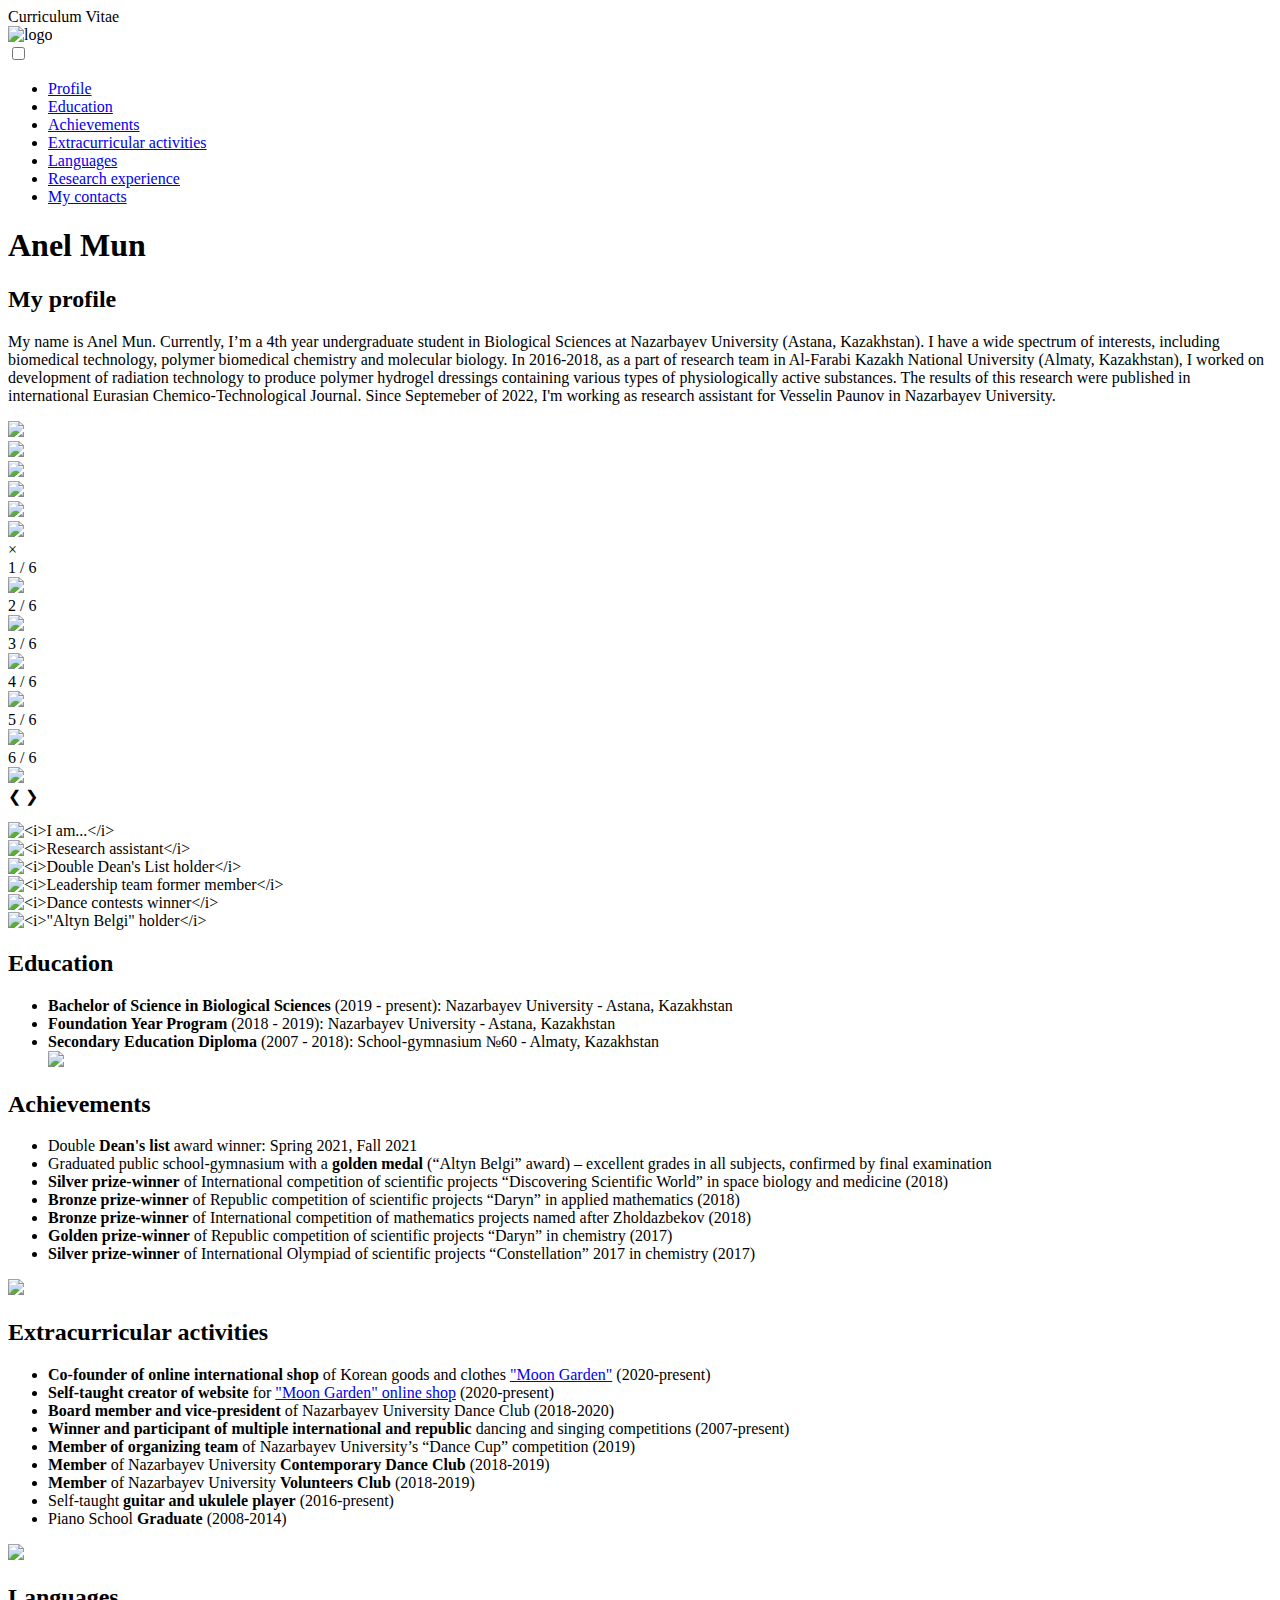
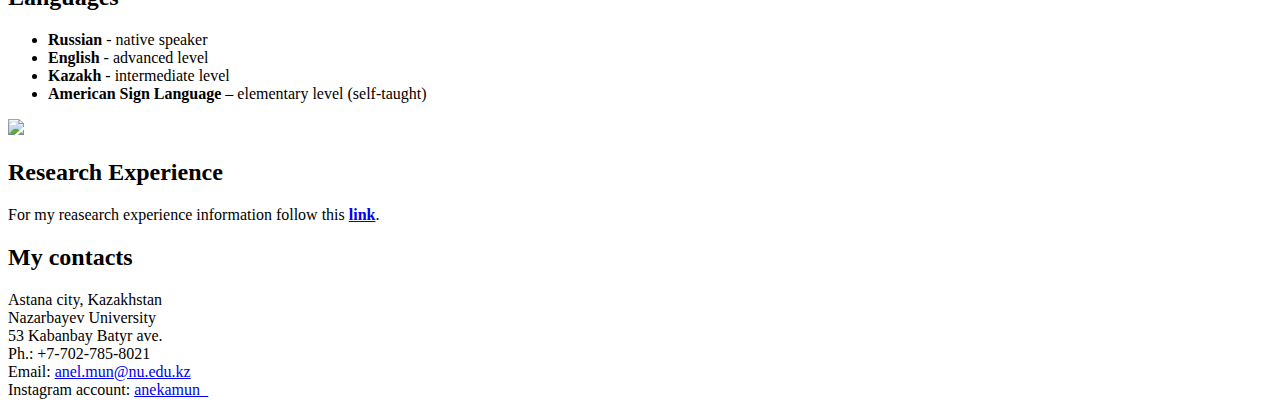
==== index.html @ 94787245 "index.html" ====
<!DOCTYPE html>
<html lang="en">
<head>
  <meta charset="UTF-8">
  <meta http-equiv="X-UA-Compatible" content="IE=edge">
  <meta name="viewport" content="width=device-width, initial-scale=1.0">
  <link rel="stylesheet" href="styles.css">
  <script src="main.js"></script>
  <title>Anel Mun's CV</title>
</head>
<body>
  <header>
    <div class="banner">Curriculum Vitae</div>
  </header>
   <container class="top-nav">
    <div>
      <img src="images/logo.png" alt="logo" width="68px" height="68px">
    </div>
    <input id="menu-toggle" type="checkbox" />
    <label class='menu-button-container' for="menu-toggle">
    <div class='menu-button'></div>
  </label>
    <ul class="menu">
      <li><a class="active" href="#profile">Profile</a></li>
        <li><a href="#education">Education</a></li>
        <li><a href="#achievements">Achievements</a></li>
        <li><a href="#activities">Extracurricular activities</a></li>
        <li><a href="#languages">Languages</a></li>
        <li><a href="pages/experience.html">Research experience</a></li>
        <li><a href="#contacts">My contacts</a></li>
    </ul>
  </container >
  
    <h1 id="main-heading" class="topic">
      Anel Mun
    </h1>
<!-- Profile -->
<div class="profile">
  
  <article id="profile">
      <h2>My profile</h2>
      <p>
        My name is Anel Mun. Currently, I’m a 4th year undergraduate student in Biological Sciences at Nazarbayev University (Astana, Kazakhstan). I have a wide spectrum of interests, including biomedical technology, polymer biomedical chemistry and molecular biology. In 2016-2018, as a part of research team in Al-Farabi Kazakh National University (Almaty, Kazakhstan), I worked on development of radiation technology to produce polymer hydrogel dressings containing various types of physiologically active substances. The results of this research were published in international Eurasian Chemico-Technological Journal. Since Septemeber of 2022, I'm working as research assistant for Vesselin Paunov in Nazarbayev University.
      </p>
    </article>
    </div>
 
 <!-- Gallery -->
 <!-- Education -->

 <!--Gallery -->
<div class="row">
  <div class="column">
    <img src="images/IMG_2569.JPG" style="width:100%" onclick="openModal();currentSlide(1)" class="hover-shadow">
  </div>
  <div class="column">
    <img src="images/IMG_2570.JPG" style="width:100%" onclick="openModal();currentSlide(2)" class="hover-shadow">
  </div>
  <div class="column">
    <img src="images/IMG_2571.JPG" style="width:100%" onclick="openModal();currentSlide(3)" class="hover-shadow">
  </div>
  <div class="column">
    <img src="images/IMG_2572.JPG" style="width:100%" onclick="openModal();currentSlide(4)" class="hover-shadow">
  </div>
  <div class="column">
    <img src="images/IMG_2574.JPG" style="width:100%" onclick="openModal();currentSlide(5)" class="hover-shadow">
  </div>
  <div class="column">
    <img src="images/IMG_2573.JPG" style="width:100%" onclick="openModal();currentSlide(6)" class="hover-shadow">
  </div>
</div>
<!-- The Modal/Lightbox -->
<div id="myModal" class="modal">
  <span class="close cursor" onclick="closeModal()">&times;</span>
  <div class="modal-content">

    <div class="mySlides">
      <div class="numbertext">1 / 6</div>
      <img src="images/IMG_2569.JPG" style="width:100%">
    </div>

    <div class="mySlides">
      <div class="numbertext">2 / 6</div>
      <img src="images/IMG_2570.JPG" style="width:100%">
    </div>

    <div class="mySlides">
      <div class="numbertext">3 / 6</div>
      <img src="images/IMG_2571.JPG" style="width:100%">
    </div>

    <div class="mySlides">
      <div class="numbertext">4 / 6</div>
      <img src="images/IMG_2572.JPG" style="width:100%">
    </div>

    <div class="mySlides">
      <div class="numbertext">5 / 6</div>
      <img src="images/IMG_2574.JPG" style="width:100%">
    </div>

    <div class="mySlides">
      <div class="numbertext">6 / 6</div>
      <img src="images/IMG_2573.JPG" style="width:100%">
    </div>

    <!-- Next/previous controls -->
    <a class="prev" onclick="plusSlides(-1)">&#10094;</a>
    <a class="next" onclick="plusSlides(1)">&#10095;</a>

    <!-- Caption text -->
    <div class="caption-container">
      <p id="caption"></p>
    </div>

    <!-- Thumbnail image controls -->
    <div class="column">
      <img class="demo cursor" src="images/IMG_2569.JPG" style="width:100%" onclick="currentSlide(1)" alt="<i>I am...</i>">
    </div>

    <div class="column">
      <img class="demo cursor" src="images/IMG_2570.JPG" style="width:100%" onclick="currentSlide(2)" alt="<i>Research assistant</i>">
    </div>

    <div class="column">
      <img class="demo cursor" src="images/IMG_2571.JPG" style="width:100%" onclick="currentSlide(3)" alt="<i>Double Dean's List holder</i>">
    </div>

    <div class="column">
      <img class="demo cursor" src="images/IMG_2572.JPG" style="width:100%" onclick="currentSlide(4)" alt="<i>Leadership team former member</i>">
    </div>

    <div class="column">
      <img class="demo cursor" src="images/IMG_2574.JPG" style="width:100%" onclick="currentSlide(5)" alt="<i>Dance contests winner</i>">
    </div>

    <div class="column">
      <img class="demo cursor" src="images/IMG_2573.JPG" style="width:100%" onclick="currentSlide(6)" alt='<i>"Altyn Belgi" holder</i>'>
    </div>
  </div>
</div>

<section>
<div class="education">
  <article id="education">
      <h2>Education</h2>
       <ul class='list 1'>
        <li><b>Bachelor of Science in Biological Sciences</b> (2019 - present): Nazarbayev University - Astana, Kazakhstan</li>
        <li><b>Foundation Year Program</b> (2018 - 2019): Nazarbayev University - Astana, Kazakhstan</li>
        <li><b>Secondary Education Diploma</b> (2007 - 2018): School-gymnasium №60 - Almaty, Kazakhstan</li>
        <img src="images/image.png" class="icon1" >
      </ul>
      </p>
    </article>
    </div>
   <!-- Achievements -->
<div class="achievements">
  <article id="achievements">
      <h2>Achievements</h2>
        <ul class='list 2'>
          <li>Double <b>Dean's list</b> award winner: Spring 2021, Fall 2021</li>
          <li>Graduated public school-gymnasium with a <b>golden medal</b> (“Altyn Belgi” award) – excellent grades in all subjects, confirmed by final examination </li>
          <li><b>Silver prize-winner</b> of International competition of scientific projects “Discovering Scientific World” in space biology and medicine (2018)</li>
          <li><b>Bronze prize-winner</b> of Republic competition of scientific projects “Daryn” in applied mathematics (2018)</li>
          <li><b>Bronze prize-winner</b> of International competition of mathematics projects named after Zholdazbekov (2018)</li>
          <li><b>Golden prize-winner</b> of Republic competition of scientific projects “Daryn” in chemistry (2017)</li>
          <li><b>Silver prize-winner</b> of International Olympiad of scientific projects “Constellation” 2017 in chemistry (2017)</li>
        </ul>
        <img src="images/image2.png" class="image2" >
    </article>
    </div>
<div class="activities">
  <article id="activities">
      <h2>Extracurricular activities</h2>
        <ul class='list 3'>
          <li><b>Co-founder of online international shop</b> of Korean goods and clothes <a href="https://www.instagram.com/danamoon_garden/?hl=ru"> "Moon Garden"</a> (2020-present)</li>
          <li><b>Self-taught creator of website</b> for <a href="https://moongarden.ml">"Moon Garden" online shop</a> (2020-present)</li>
          <li><b>Board member and vice-president</b> of Nazarbayev University Dance Club (2018-2020)</li>
          <li><b>Winner and participant of multiple international and republic</b> dancing and singing competitions (2007-present)</li>
          <li><b>Member of organizing team </b> of Nazarbayev University’s “Dance Cup” competition (2019)</li>
          <li><b>Member</b> of Nazarbayev University <b>Contemporary Dance Club</b> (2018-2019)</li>
          <li><b>Member</b> of Nazarbayev University <b>Volunteers Club</b> (2018-2019)</li>
          <li>Self-taught <b>guitar and ukulele player</b> (2016-present)</li>
          <li>Piano School <b>Graduate</b> (2008-2014)</li>
        </ul>
         <img src="images/image3.png" class="image3" >
    </article>
    </div>
<div class="languages">
  <article id="languages">
      <h2>Languages</h2>
        <ul class='list 4'>
          <li><b>Russian</b> - native speaker</li>
          <li><b>English</b> - advanced level</li>
          <li><b>Kazakh</b> - intermediate level</li>
          <li><b>American Sign Language</b> – elementary level (self-taught)</li>
        </ul>
        <img src="images/image4.png" class="image4" >
    </article>
    </div>
</section>
<!-- Research experience -->
<div class="research">
  <article id="research">
      <h2>Research Experience</h2>
      <p>
        For my reasearch experience information follow this <b><a href="experience.html">link</a></b>.
      </p>
    </article>
    </div>



<footer>
    <div class="contacts">
     <article id="contacts">
      <div >
        <h2>My contacts</h2>
        <p>
          Astana city, Kazakhstan <br>
          Nazarbayev University <br>
          53 Kabanbay Batyr ave. <br>
          Ph.: +7-702-785-8021 <br>
          Email:
          <a href="anel.mun@nu.edu.kz" class="email">
            anel.mun@nu.edu.kz
          </a><br>
          Instagram account:
          <a href="https://www.instagram.com/anekamun_/?hl=ru" class="instagram">
        anekamun_
          </a>
        </p>
      </div>
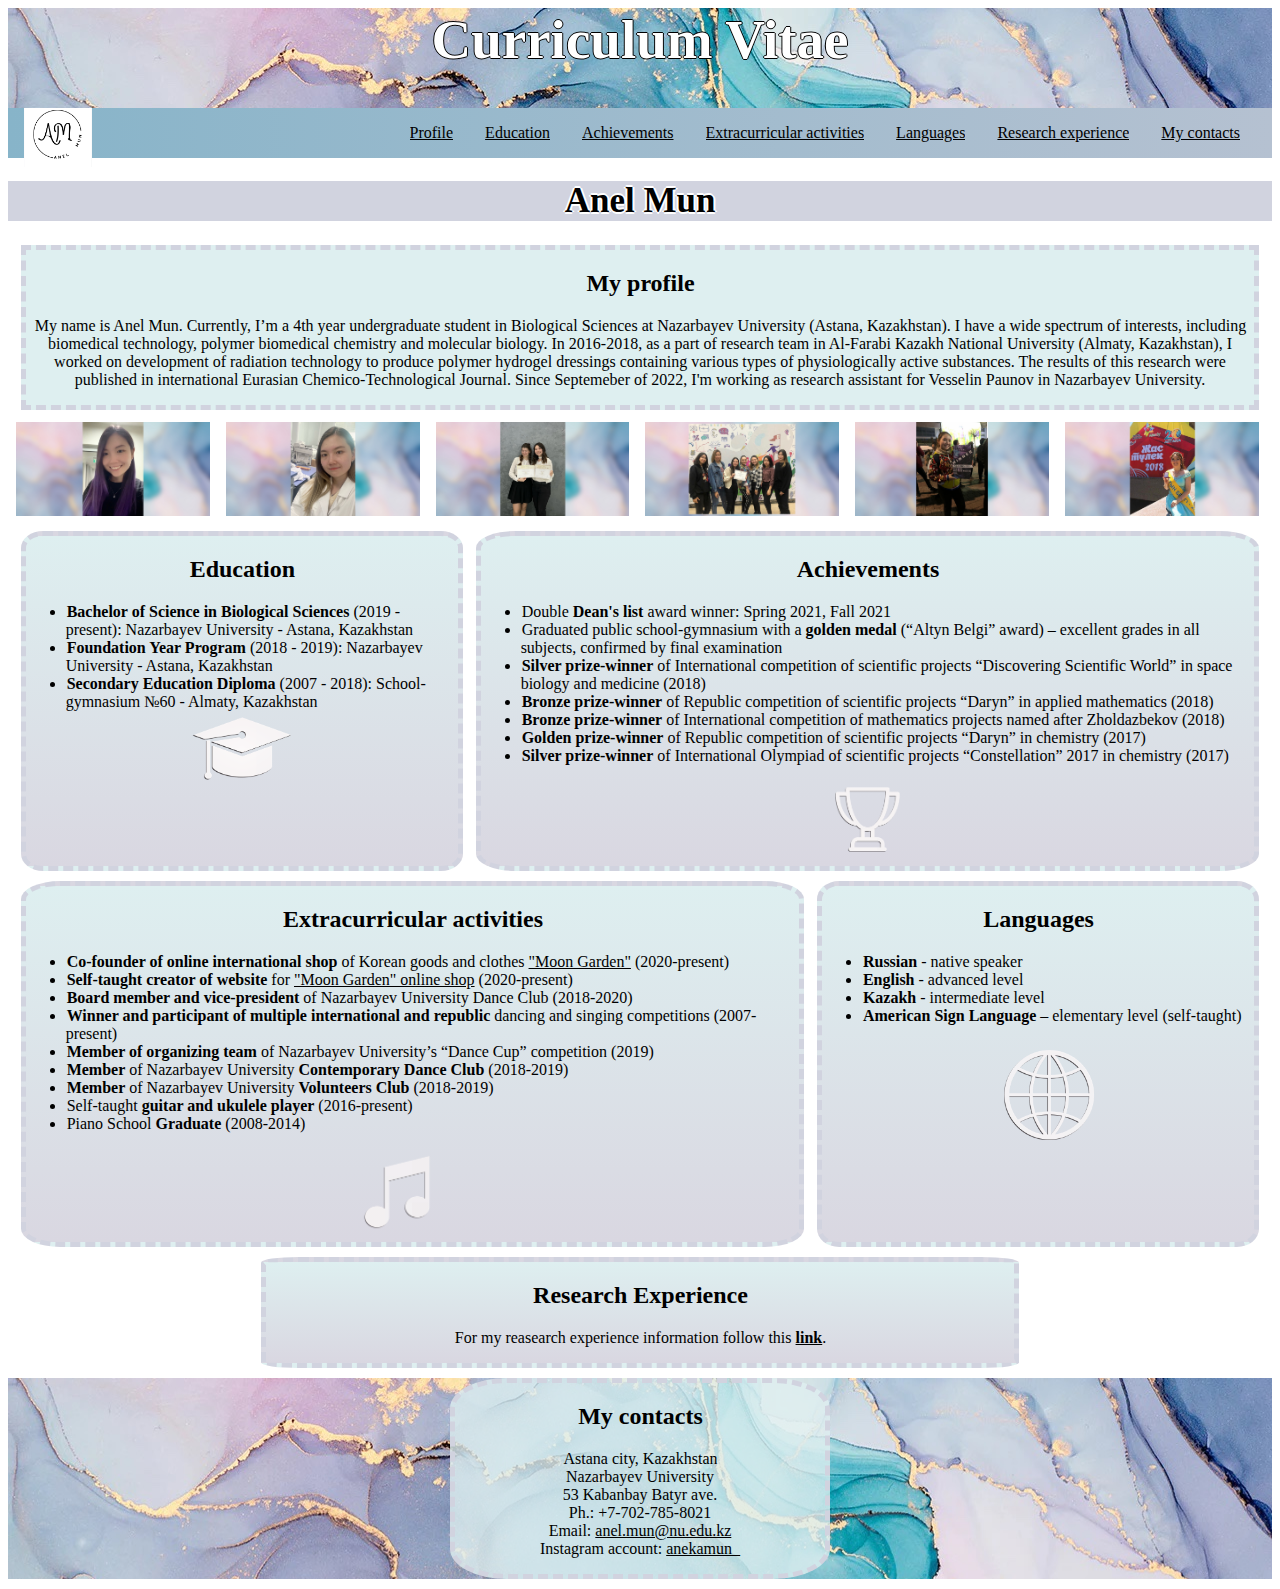
==== commit d51e8a13: "index.html" ====
--- a/index.html
+++ b/index.html
@@ -204,7 +204,7 @@
   <article id="research">
       <h2>Research Experience</h2>
       <p>
-        For my reasearch experience information follow this <b><a href="experience.html">link</a></b>.
+        For my reasearch experience information follow this <b><a href="pages/experience.html">link</a></b>.
       </p>
     </article>
     </div>
--- a/styles.css
+++ b/styles.css
@@ -0,0 +1,509 @@
+.banner {
+        background-image: url("images/background.jpg");
+        width: auto;
+        height: 100px;
+        position: relative;
+}
+header{
+    text-align: center;
+    font-weight: bold;
+    text-shadow: -1px 0 black, 0 1px black, 1px 0 black, 0 -1px black;
+    font-family: 'Lucida Sans', 'Lucida Sans Regular', 'Lucida Grande', 'Lucida Sans Unicode', Geneva, Verdana, sans-serif;
+    color: #FFFFFF;
+    font-size: 55px;
+}
+.logo {
+    position: absolute;
+    top: -150px;
+    left: 50px;
+}
+* {
+  font-family: "Raleway";
+  box-sizing: border-box;
+}
+.top-nav {
+  display: flex;
+  flex-direction: row;
+  align-items: center;
+  justify-content: space-between;
+  background-color: #00BAF0;
+  background: linear-gradient(to left, #b5c1d1, #87b4c9);
+  color: #FFF;
+  height: 50px;
+  padding: 1em;
+}
+.menu {
+  display: flex;
+  flex-direction: row;
+  list-style-type: none;
+  margin: 0;
+  padding: 0;
+}
+
+.menu > li {
+  margin: 0 1rem;
+  overflow: hidden;
+}
+
+.menu-button-container {
+  display: none;
+  height: 100%;
+  width: 30px;
+  cursor: pointer;
+  flex-direction: column;
+  justify-content: center;
+  align-items: center;
+}
+
+#menu-toggle {
+  display: none;
+}
+
+.menu-button,
+.menu-button::before,
+.menu-button::after {
+  display: block;
+  background-color: #fff;
+  position: absolute;
+  height: 4px;
+  width: 30px;
+  transition: transform 400ms cubic-bezier(0.23, 1, 0.32, 1);
+  border-radius: 2px;
+}
+
+.menu-button::before {
+  content: '';
+  margin-top: -8px;
+}
+
+.menu-button::after {
+  content: '';
+  margin-top: 8px;
+}
+#menu-toggle:checked + .menu-button-container .menu-button::before {
+  margin-top: 0px;
+  transform: rotate(405deg);
+}
+#menu-toggle:checked + .menu-button-container .menu-button {
+  background: rgba(255, 255, 255, 0);
+}
+#menu-toggle:checked + .menu-button-container .menu-button::after {
+  margin-top: 0px;
+  transform: rotate(-405deg);
+}
+@media screen and (max-width: 767px) {
+  .menu-button-container {
+    display: flex;
+  }
+  .menu {
+    position: absolute;
+    top: 110px;
+    margin-top: 50px;
+    left: 0;
+    flex-direction: column;
+    width: 100%;
+    justify-content: center;
+    align-items: center;
+  }
+  #menu-toggle ~ .menu li {
+    height: 0;
+    margin: 0;
+    padding: 0;
+    border: 0;
+    transition: height 400ms cubic-bezier(0.23, 1, 0.32, 1);
+  }
+  #menu-toggle:checked ~ .menu li {
+    border: 1px solid #333;
+    height: 2.5em;
+    padding: 0.5em;
+    transition: height 400ms cubic-bezier(0.23, 1, 0.32, 1);
+  }
+  .menu > li {
+    display: flex;
+    justify-content: center;
+    margin: 0;
+    padding: 0.5em 0;
+    width: 100%;
+    color: white;
+    background-color: #d0d4e0;
+  }
+  .menu > li:not(:last-child) {
+    border-bottom: 1px solid #444;
+  }
+}
+/* active link */
+a {
+  color: black;
+}
+/* mouse over link */
+a:hover {
+  color: #070f11;
+  font-weight: bold;
+  font-size: 18px
+}
+/*visited*/
+a:visited {
+  color: grey;
+}
+/*ANEL MUN*/
+h1{
+    color:black;
+    text-align: center;
+    font-family: "Apple Chancery";
+    font-size: 35px;
+    background: #d1d3df;
+    text-shadow: -2px 0 white, 0 2px white, 2px 0 white, 0 -2px white;
+}
+/*ABOUT ME*/
+.profile {
+    border-color: #d1d3df;
+  width: auto;
+  height: auto;
+  border-style: dashed;
+  border-width: 5px;
+  background-color: #deeff0;
+  text-align: center;
+  text-indent: 1px;
+  margin-left: 1%;
+  margin-right: 1%;
+}
+
+.education {
+    border-color: #d1d3df;
+    position: relative;
+  width: 35%;
+  height: auto;
+  border-style: dashed;
+  border-width: 5px;
+  background-color: #ffffff;
+  text-align: center;
+  text-indent: 1px;
+  order: 1;
+  margin-left: 1%;
+  margin-top: 10px;
+  background: linear-gradient(to bottom, #deeff0, #d9d7e1);
+  border-radius: 5%
+}
+.achievements {
+    border-color: #d1d3df;
+    position: relative;
+  width: 62%;
+  height: auto;
+  border-style: dashed;
+  border-width: 5px;
+  background-color: #deeff0;
+  text-align: center;
+  text-indent: 1px;
+  order: 2;
+  margin-left: 1%;
+  margin-top: 10px;
+  background: linear-gradient(to bottom, #deeff0, #d9d7e1);
+  border-radius: 5%
+}
+.activities {
+    border-color: #d1d3df;
+    position: relative;
+  width: 62%;
+  height: auto;
+  border-style: dashed;
+  border-width: 5px;
+  background-color: #deeff0;
+  text-align: center;
+  text-indent: 1px;
+  order: 3;
+  margin-left: 1%;
+  margin-top: 10px;
+  background: linear-gradient(to bottom, #deeff0, #d9d7e1);
+  border-radius: 5%;
+}
+.languages {
+    border-color: #d1d3df;
+    position: relative;
+  width: 35%;
+  height: auto;
+  border-style: dashed;
+  border-width: 5px;
+  background-color: #deeff0;
+  text-align: center;
+  text-indent: 1px;
+  order: 4;
+  margin-left: 1%;
+  margin-top: 10px;
+  background: linear-gradient(to bottom, #deeff0, #d9d7e1);
+  border-radius: 5%;
+}
+}
+
+ul {
+    display: inline-block;
+    text-align: left;
+}
+
+li {
+    text-align: left;
+}
+section{
+  display: flex;
+  flex-wrap: wrap;
+  border: none;
+  margin-top: 5px;
+}
+
+.research {
+    border-color: #d1d3df;
+  width: auto;
+  height: auto;
+  border-style: dashed;
+  border-width: 5px;
+  background-color: #deeff0;
+  text-align: center;
+  text-indent: 1px;
+  margin-left: 20%;
+  margin-right: 20%;
+  margin-top: 10px;
+  margin-bottom: 10px;
+  background: linear-gradient(to bottom, #deeff0, #d9d7e1);
+  border-radius: 5%;
+}
+
+.icon1 {
+    display: block;
+    margin-left: auto;
+    margin-right: 40%;
+    width: 30%;
+    height: auto;
+}
+
+.image2 {
+    display: block;
+    margin-left: auto;
+    margin-right: 45%;
+    margin-bottom: 1%;
+    width: 10%;
+    height: auto;
+}
+.image3 {
+    display: block;
+    margin-left: auto;
+    margin-right: 47%;
+    margin-bottom: 1%;
+    width: 10%;
+    height: auto;
+}
+.image4 {
+    display: block;
+    margin-left: auto;
+    margin-right: 35%;
+    margin-bottom: auto;
+    width: 25%;
+    height: auto;
+    margin-top: 5;
+}
+
+/* Gallery*/
+* {
+  box-sizing: border-box;
+}
+.row > .column {
+  padding: 0 8px;
+}
+
+.row:after {
+  content: "";
+  display: table;
+  clear: both;
+}
+
+.column {
+  float: left;
+  width: 16.6%;
+  margin-top: 1%;
+}
+
+.modal {
+  display: none;
+  position: fixed;
+  z-index: 1;
+  padding-top: 10px;
+  left: 0;
+  top: 0;
+  width: 100%;
+  height: 100%;
+  overflow: auto;
+  background:rgba(0, 0, 0, 0.5);
+}
+
+/* Modal Content */
+.modal-content {
+  position: relative;
+  background-color: #fefefe;
+  margin: auto;
+  padding: 0;
+  width: 90%;
+  max-width: 1200px;
+}
+
+.close {
+  color: white;
+  position: absolute;
+  top: 10px;
+  right: 25px;
+  font-size: 35px;
+  font-weight: bold;
+}
+
+.close:hover,
+.close:focus {
+  color: #999;
+  text-decoration: none;
+  cursor: pointer;
+}
+.mySlides {
+  display: none;
+}
+
+.cursor {
+  cursor: pointer;
+}
+
+.prev,
+.next {
+  cursor: pointer;
+  position: absolute;
+  top: 50%;
+  width: auto;
+  padding: 16px;
+  margin-top: -50px;
+  color: black;
+  font-weight: bold;
+  font-size: 20px;
+  transition: 0.6s ease;
+  border-radius: 0 3px 3px 0;
+  user-select: none;
+  -webkit-user-select: none;
+}
+
+.next {
+  right: 0;
+  border-radius: 3px 0 0 3px;
+}
+
+.prev:hover,
+.next:hover {
+  background-color: rgba(0, 0, 0, 0.2);
+}
+
+.numbertext {
+  color: black;
+  margin-top: 1%;
+  margin left: 5%;
+  font-size: 20px;
+  padding: 8px 12px;
+  position: absolute;
+  top: 0;
+}
+
+img {
+  margin-bottom: -4px;
+}
+
+.caption-container {
+  text-align: center;
+  background-color: black;
+  padding: 1px 2px;
+  color: white;
+  font-size: 25px;
+  font-weight: bold;
+}
+
+.demo {
+  opacity: 0.6;
+}
+
+.active,
+.demo:hover {
+  opacity: 1;
+}
+
+.hover-shadow {
+  transition: 0.3s;
+}
+
+.hover-shadow:hover {
+  box-shadow: 0 4px 8px 0 rgba(0, 0, 0, 0.2), 0 6px 20px 0 rgba(0, 0, 0, 0.19);
+}
+
+footer {
+    background-image: url("images/background.jpg");
+    postition: relative;
+
+   }
+.contacts
+ {
+    border-color: #d1d3df;
+  width: 30%;
+  height: auto;
+  border-style: dashed;
+  border-width: 5px;
+  background-color: rgba(222, 239, 240,0.8);
+  text-align: center;
+  border-radius: 15%;
+  text-indent: 1px;
+  margin-left: 35%;
+  margin-right: 35%;
+  margin-top: 10px;
+  margin-bottom: 10px;
+}
+
+@media screen and (max-width: 767px) {
+    .modal {
+  padding-top: 50px;
+}
+.education {
+  width: 100%;
+}
+.achievements {
+    width: 100%;
+}
+.activities{
+    width: 100%;
+}
+.languages{
+    width: 100%;
+}
+.image2 {
+    display: block;
+    margin-left: auto;
+    margin-right: 40%;
+    margin-bottom: 1%;
+    width: 20%;
+    height: auto;
+}
+.image3 {
+    display: block;
+    margin-left: auto;
+    margin-right: 45%;
+    margin-bottom: 1%;
+    width: 15%;
+    height: auto;
+}
+.image4 {
+    display: block;
+    margin-left: auto;
+    margin-right: 40%;
+    margin-bottom: 1%;
+    width: 20%;
+    height: auto;
+}
+.research {
+    width: 100%;
+    margin-left: 0;
+}
+.contacts {
+    width: 50%;
+    margin-left: 25%;
+  margin-right: 25%;
+}
+}
+
+
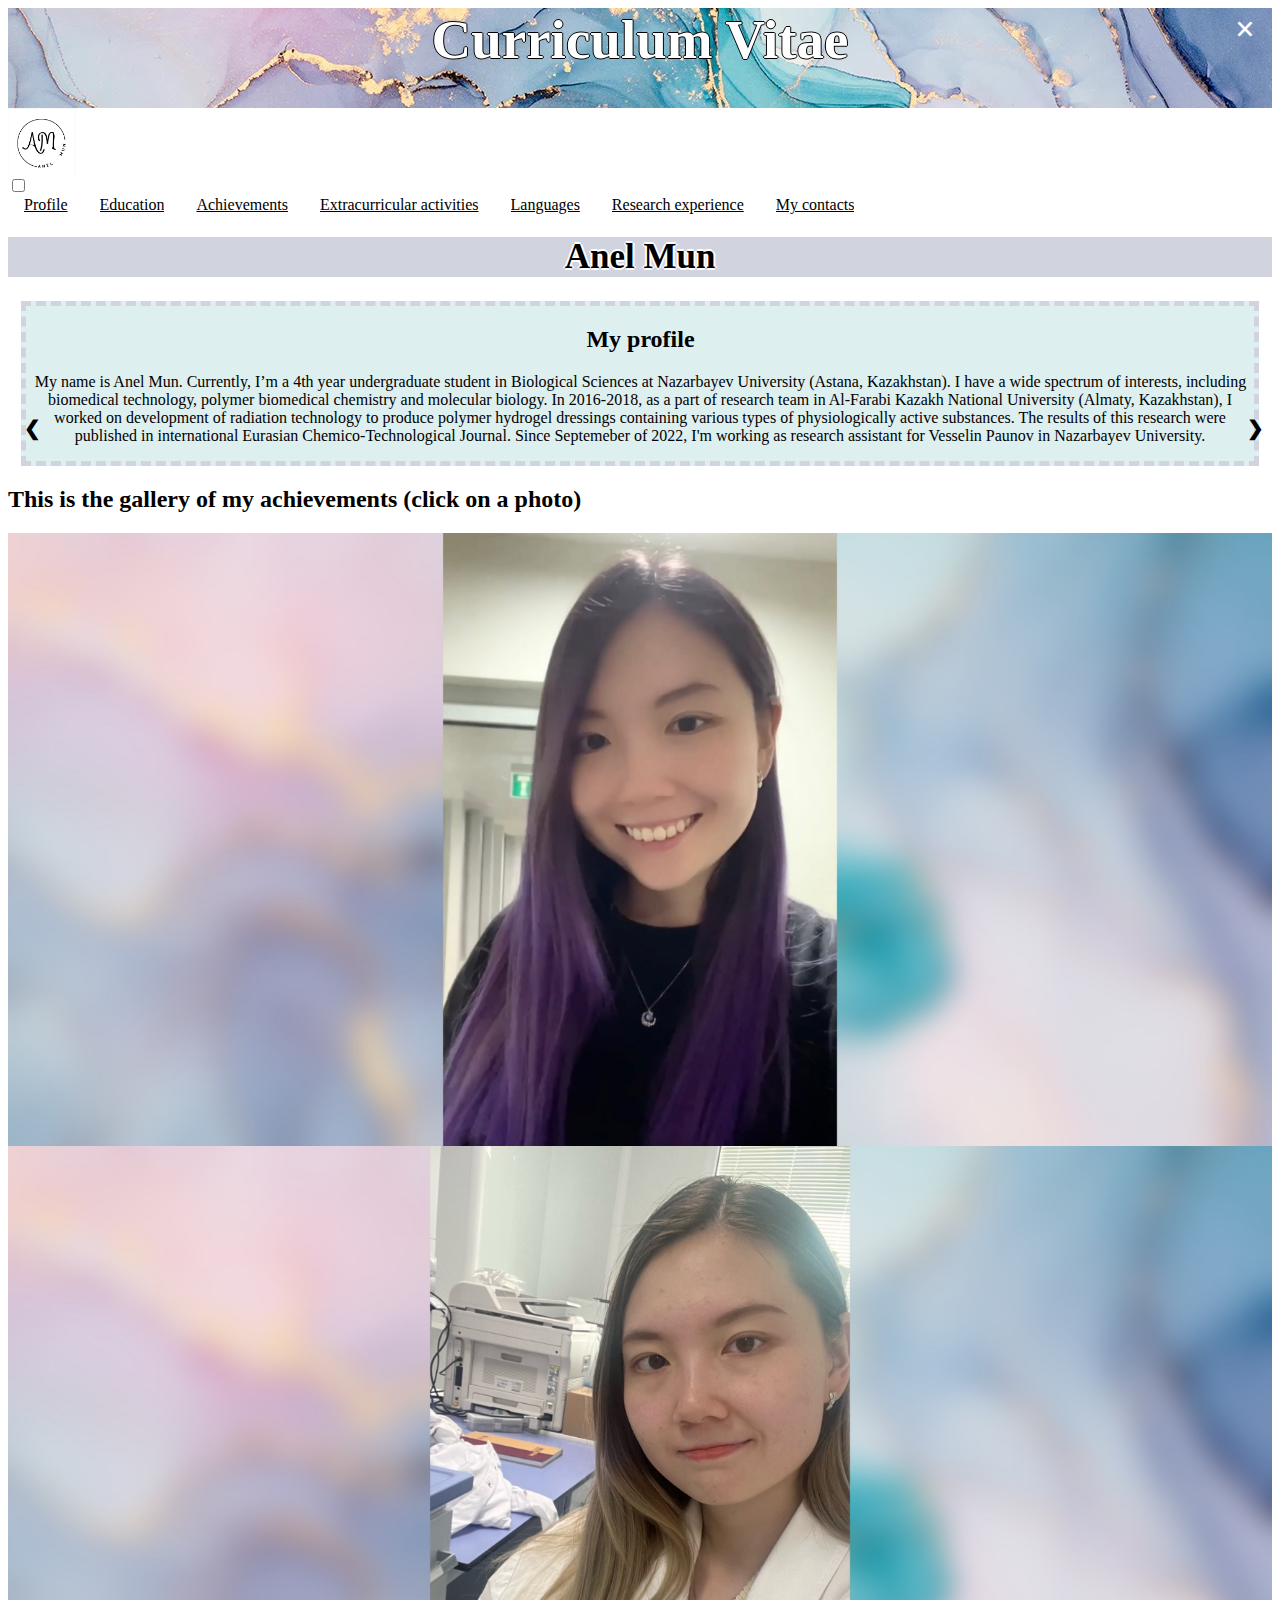
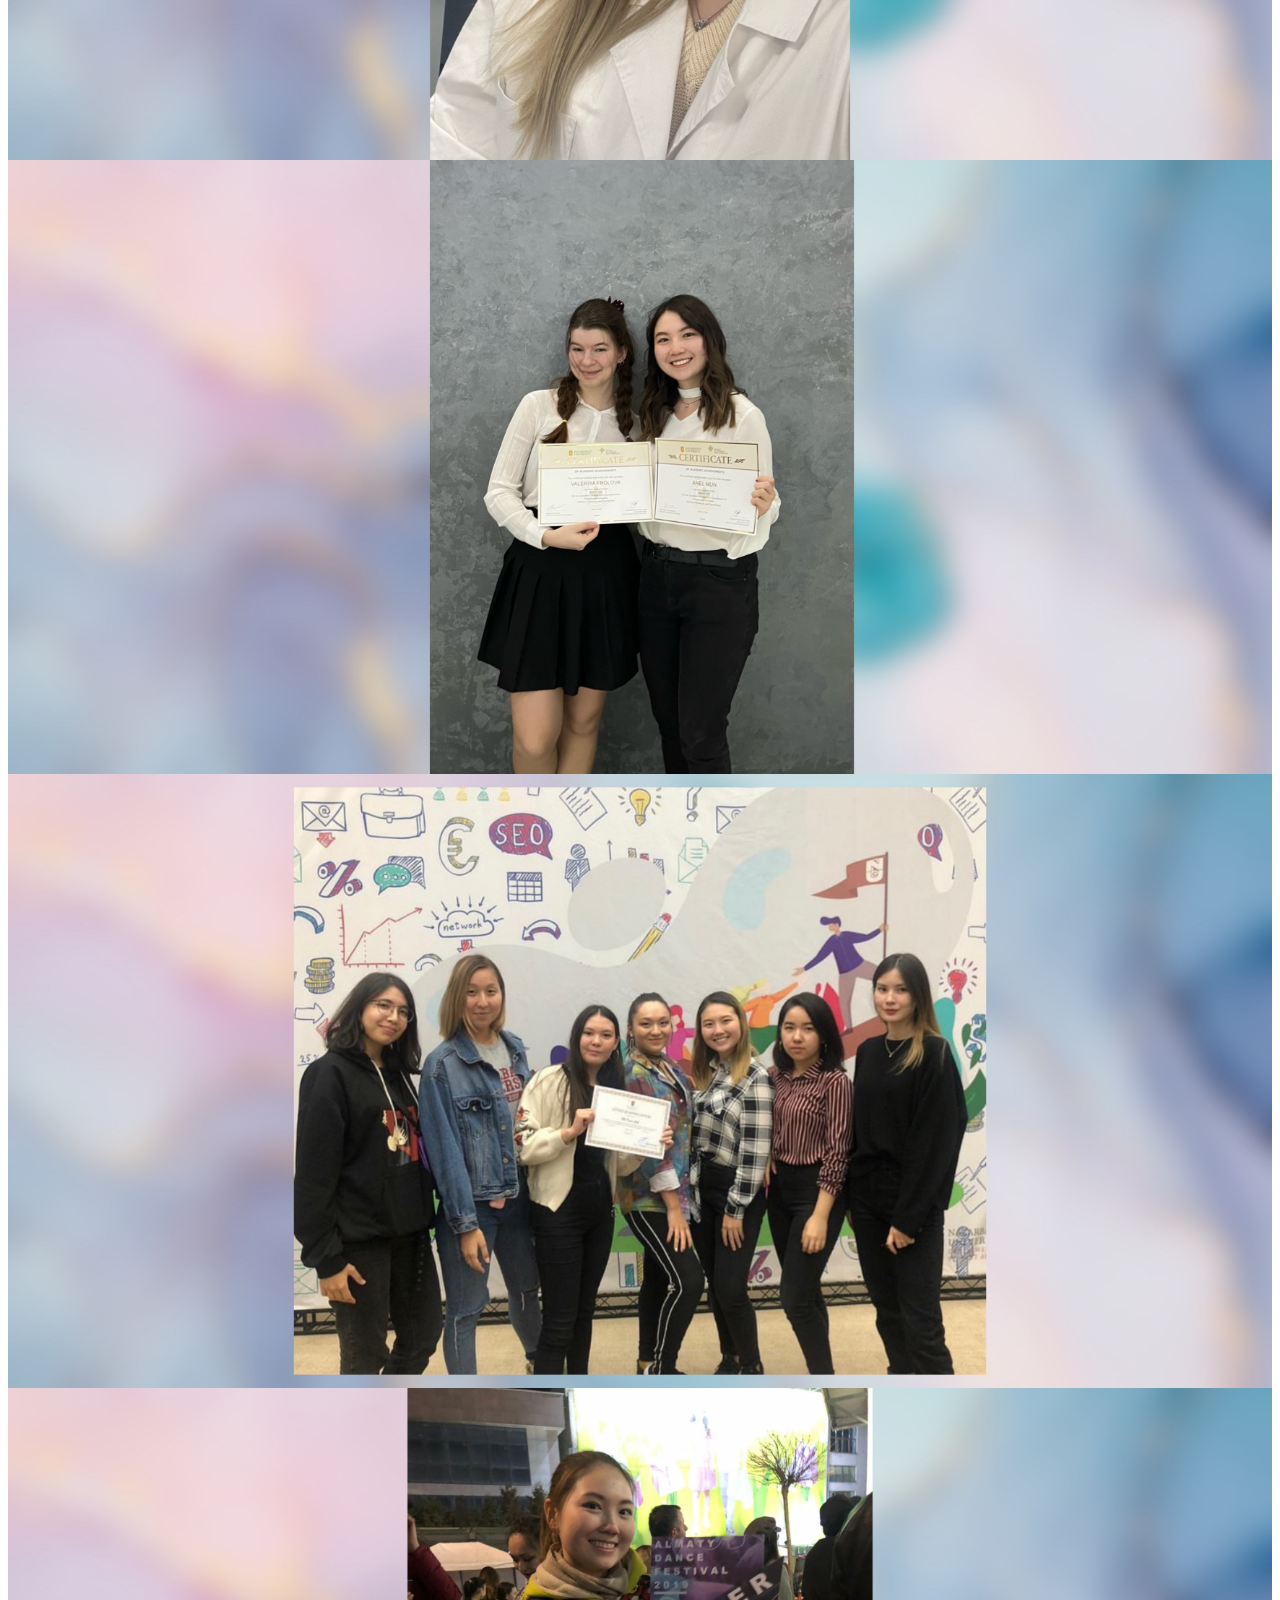
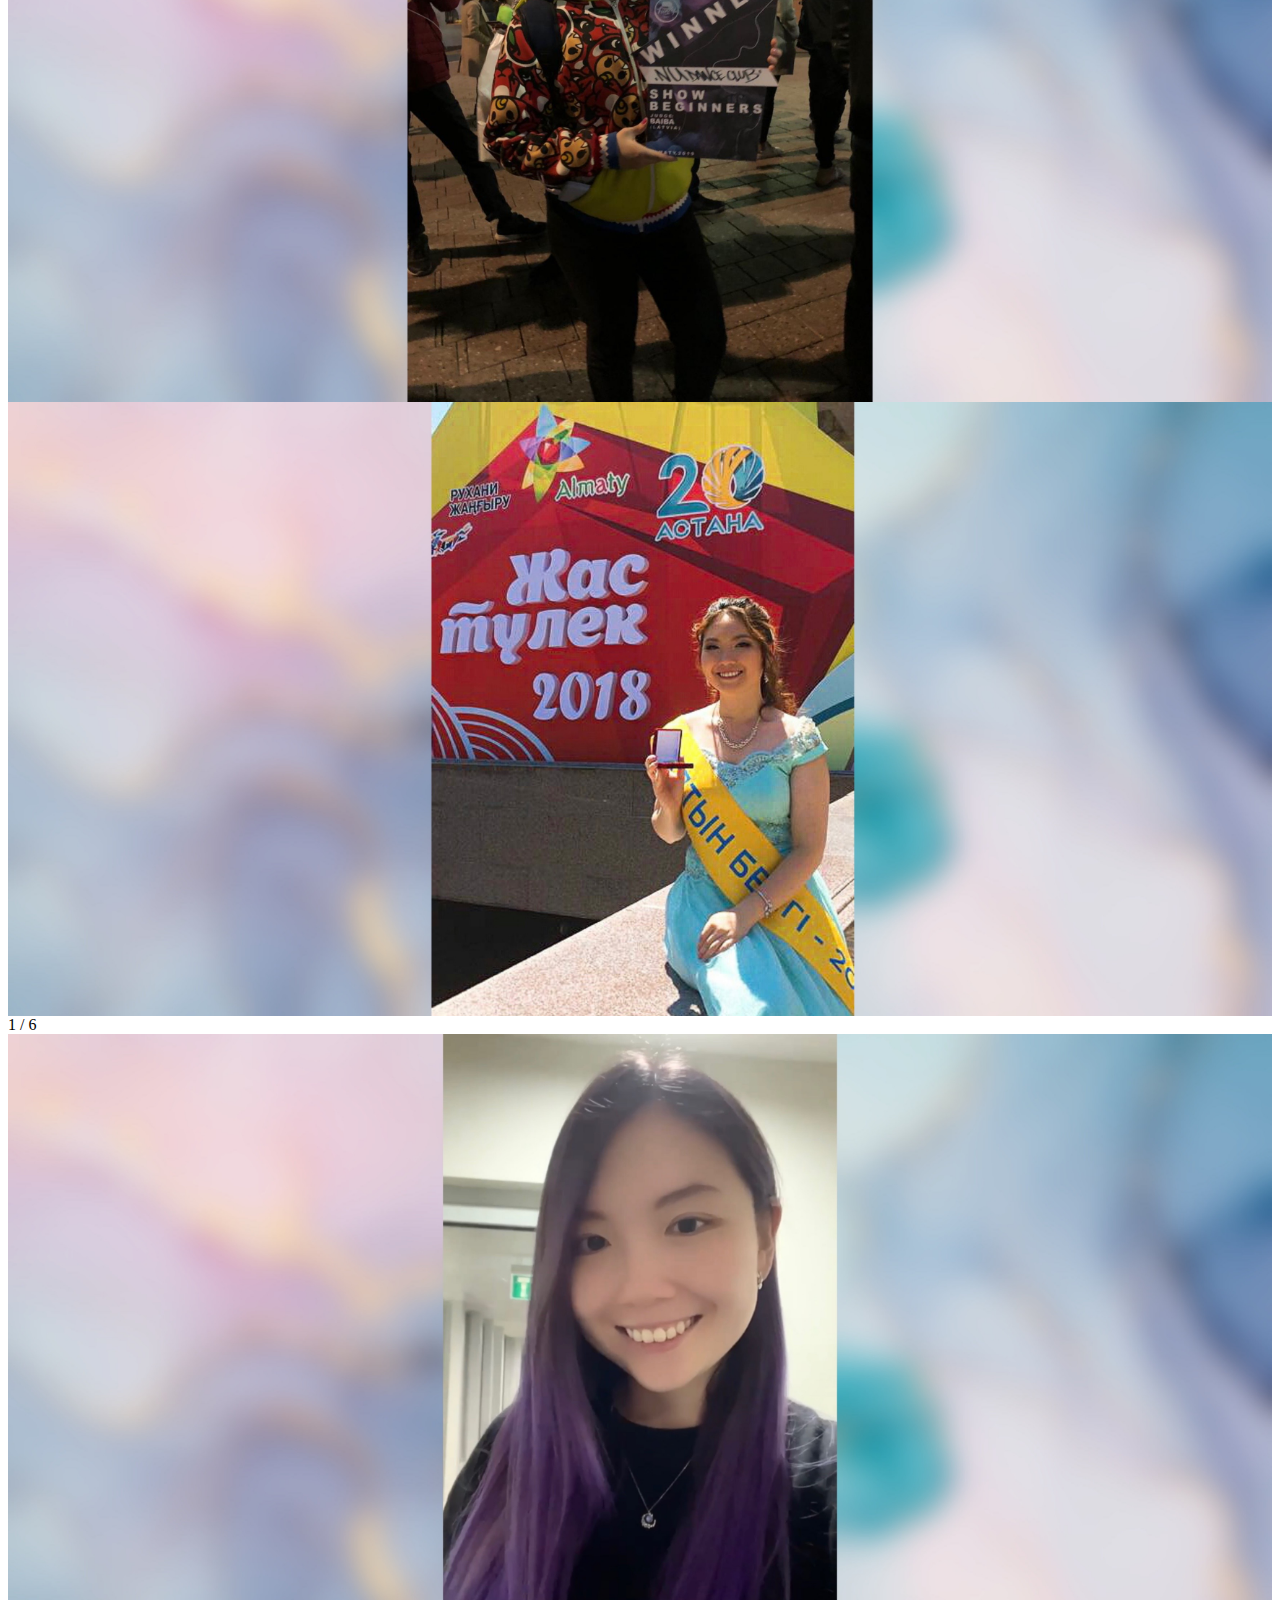
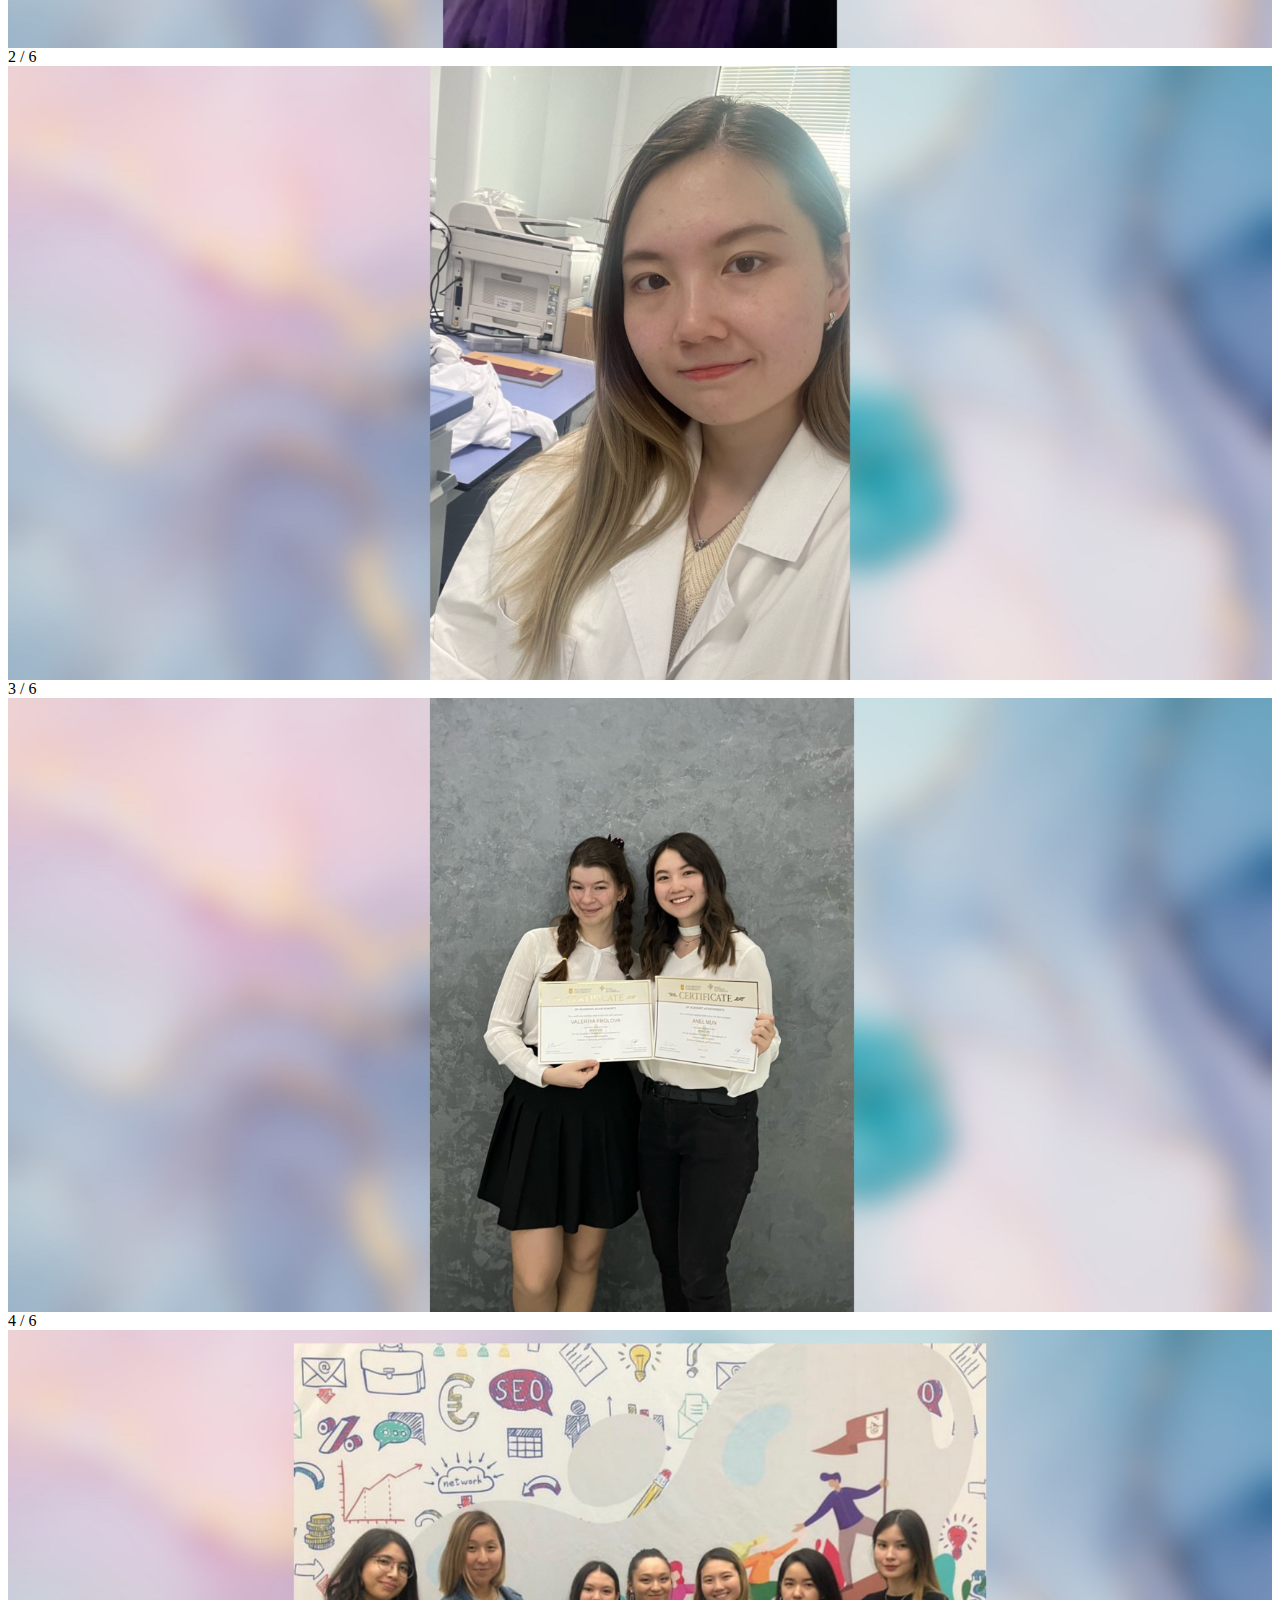
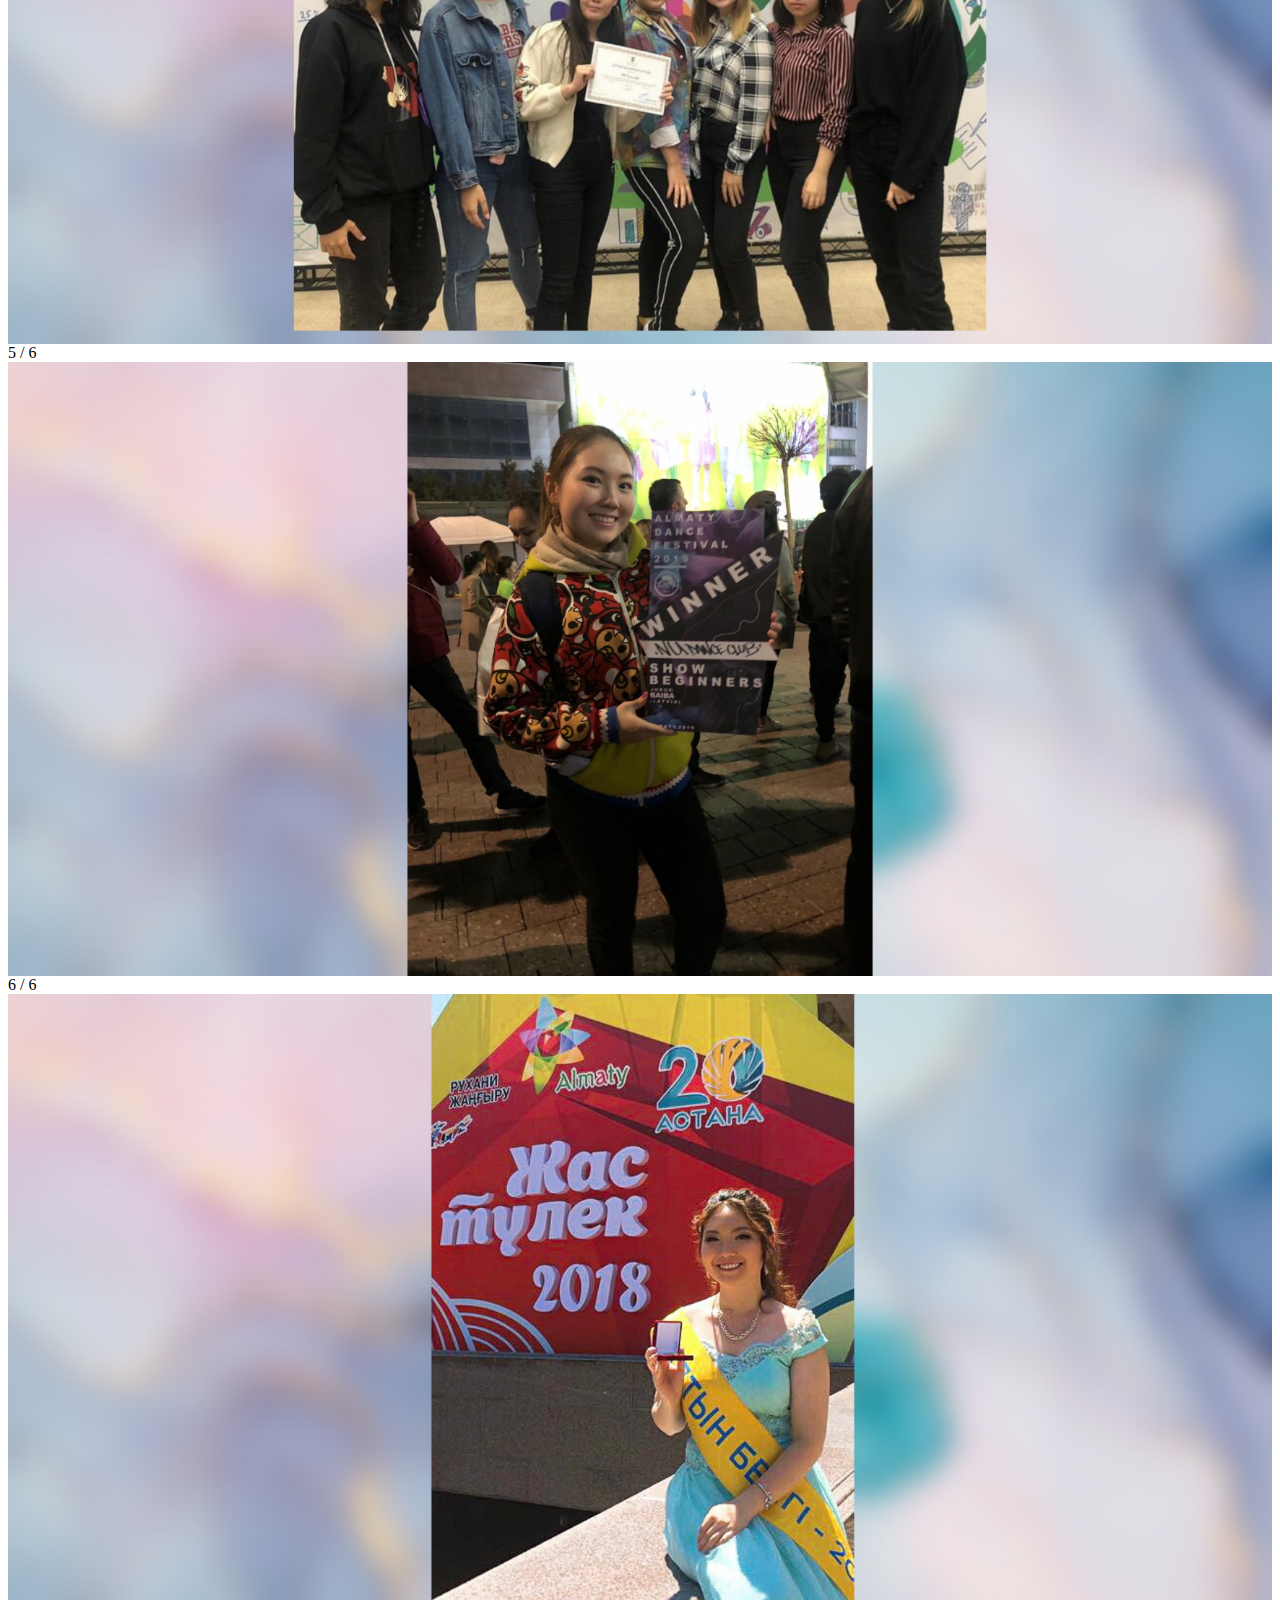
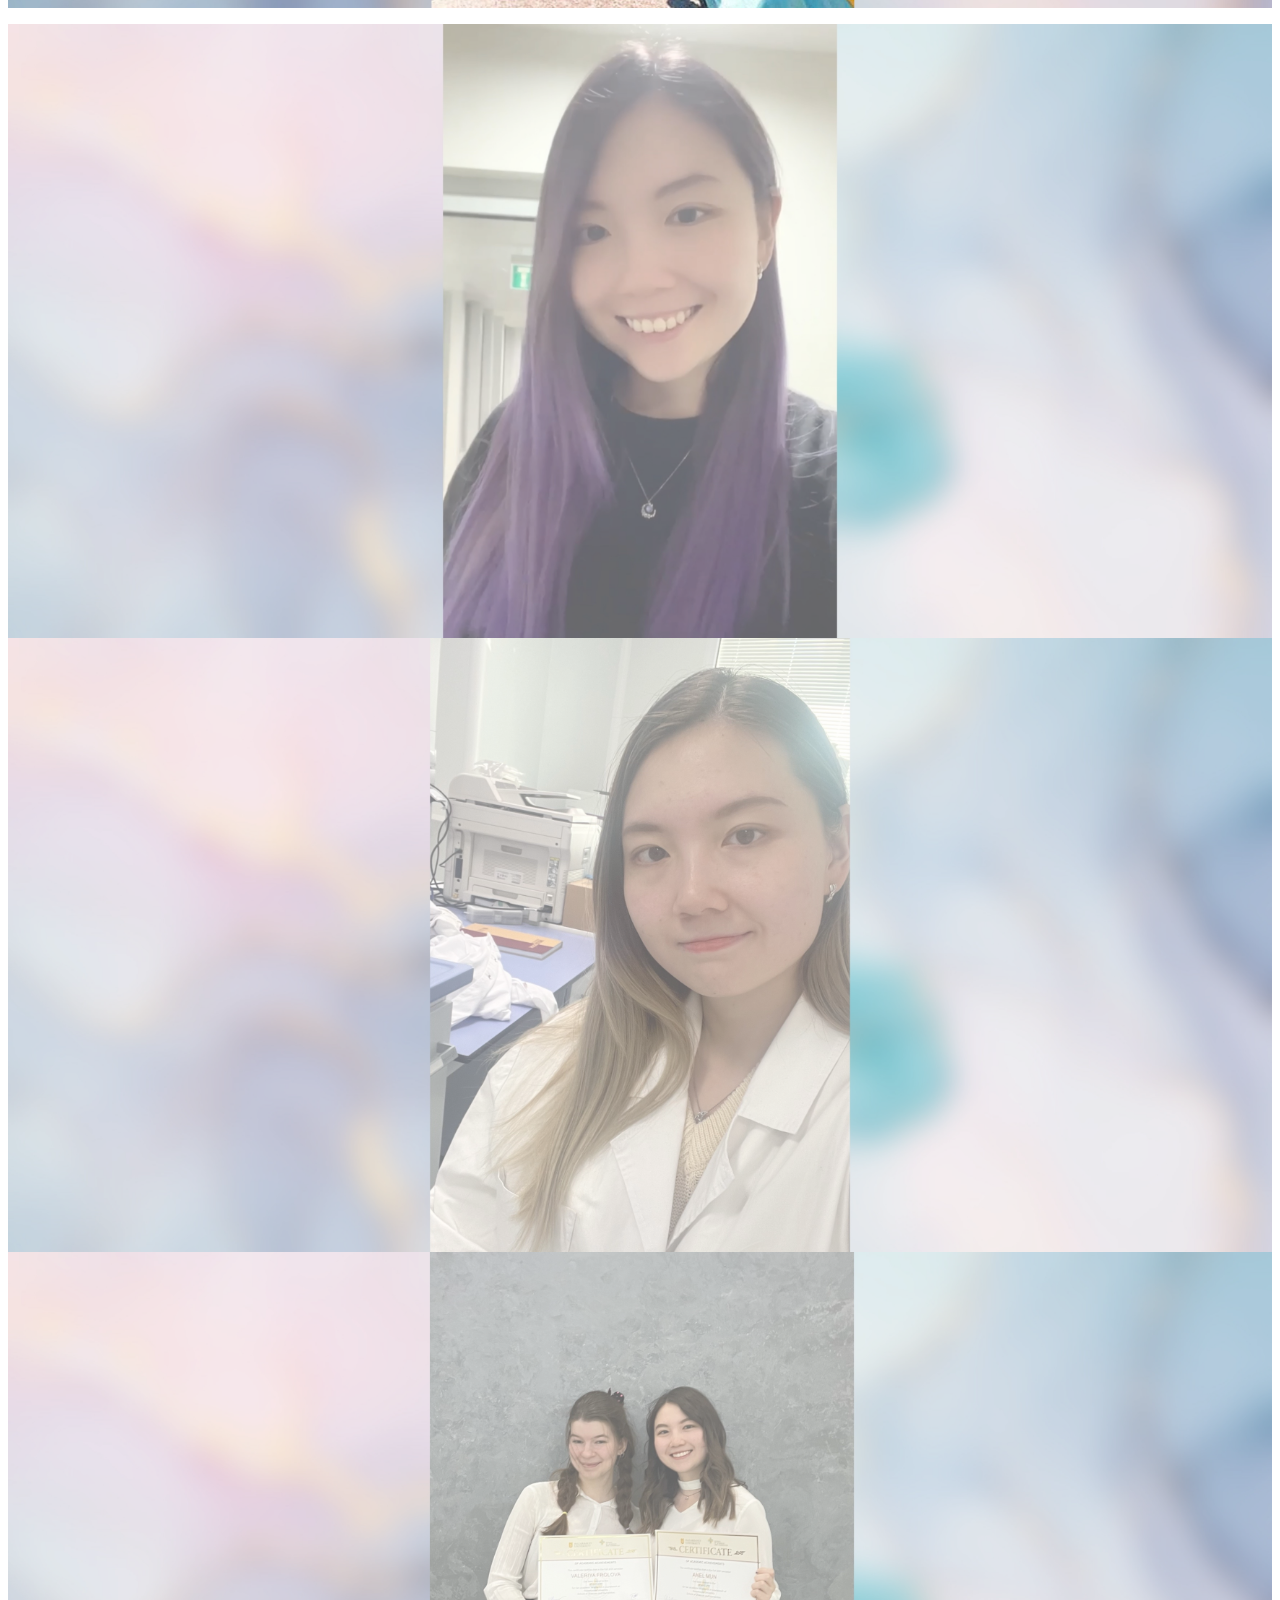
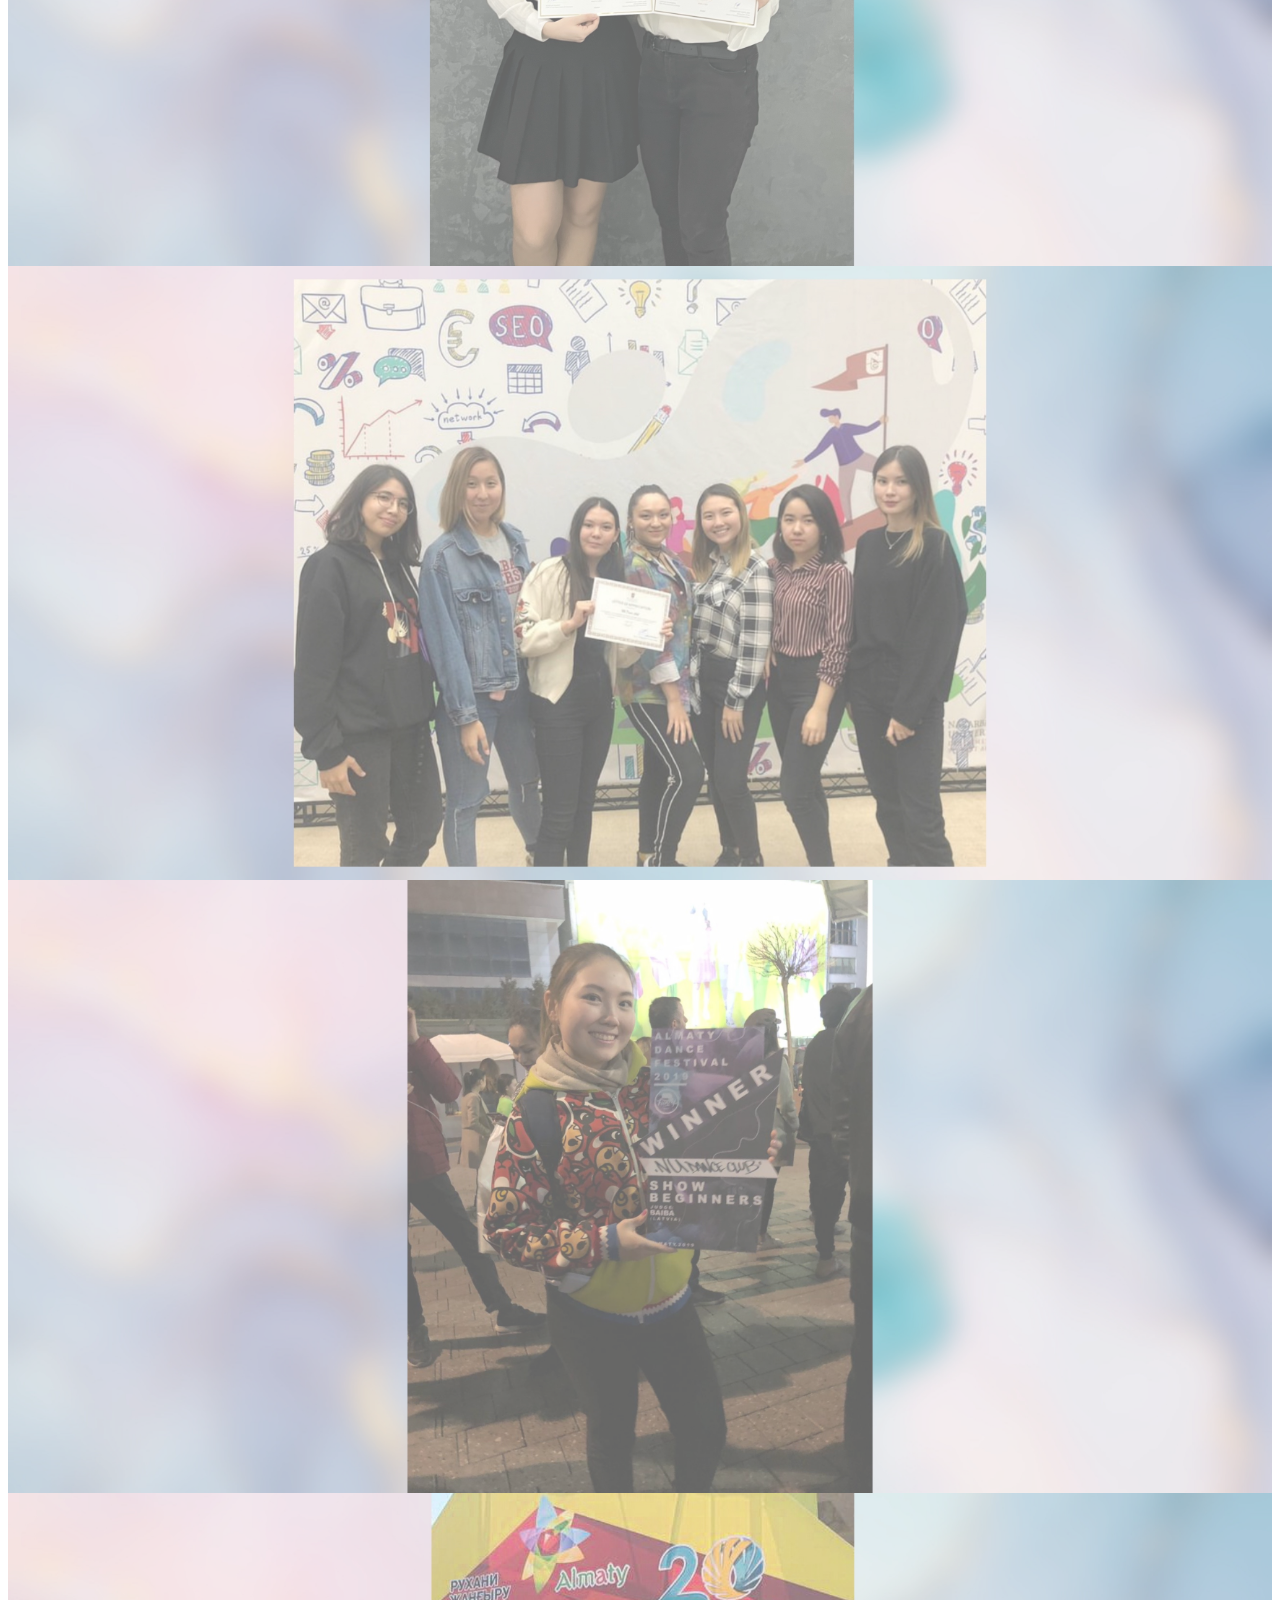
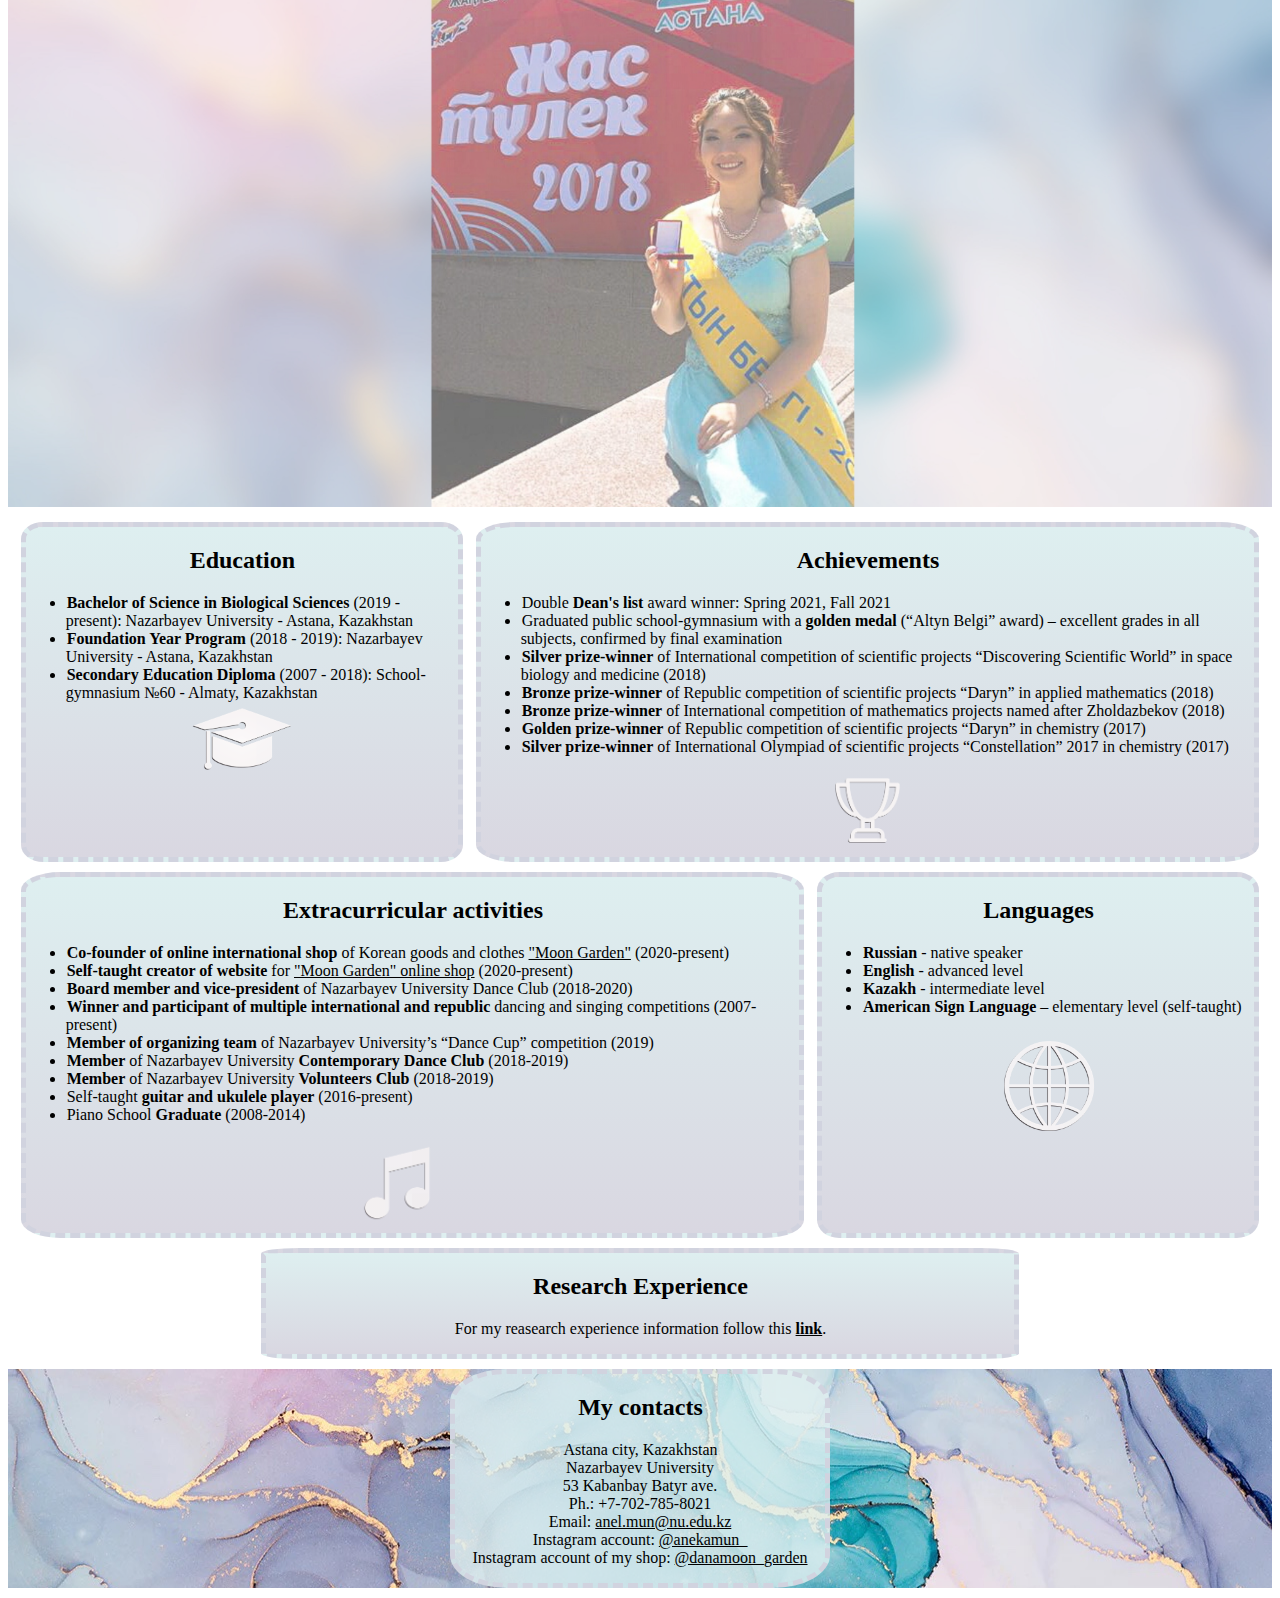
==== commit 282d6908: "index.html" ====
--- a/index.html
+++ b/index.html
@@ -12,13 +12,13 @@
   <header>
     <div class="banner">Curriculum Vitae</div>
   </header>
-   <container class="top-nav">
+   <container class="navigationmenu">
     <div>
       <img src="images/logo.png" alt="logo" width="68px" height="68px">
     </div>
-    <input id="menu-toggle" type="checkbox" />
-    <label class='menu-button-container' for="menu-toggle">
-    <div class='menu-button'></div>
+    <input id="menu_switcher" type="checkbox" />
+    <label class='menu-icon-container' for="menu_switcher">
+    <div class='menu-icon'></div>
   </label>
     <ul class="menu">
       <li><a class="active" href="#profile">Profile</a></li>
@@ -35,8 +35,7 @@
       Anel Mun
     </h1>
 <!-- Profile -->
-<div class="profile">
-  
+<div class="profile"> 
   <article id="profile">
       <h2>My profile</h2>
       <p>
@@ -45,96 +44,99 @@
     </article>
     </div>
  
- <!-- Gallery -->
- <!-- Education -->
-
+<div class="gallery"> 
+  <article id="gallery">
+      <h2>This is the gallery of my achievements (click on a photo)</h2>
+    </article>
+  </div>
+ 
  <!--Gallery -->
-<div class="row">
-  <div class="column">
-    <img src="images/IMG_2569.JPG" style="width:100%" onclick="openModal();currentSlide(1)" class="hover-shadow">
-  </div>
-  <div class="column">
-    <img src="images/IMG_2570.JPG" style="width:100%" onclick="openModal();currentSlide(2)" class="hover-shadow">
-  </div>
-  <div class="column">
-    <img src="images/IMG_2571.JPG" style="width:100%" onclick="openModal();currentSlide(3)" class="hover-shadow">
-  </div>
-  <div class="column">
-    <img src="images/IMG_2572.JPG" style="width:100%" onclick="openModal();currentSlide(4)" class="hover-shadow">
-  </div>
-  <div class="column">
-    <img src="images/IMG_2574.JPG" style="width:100%" onclick="openModal();currentSlide(5)" class="hover-shadow">
-  </div>
-  <div class="column">
-    <img src="images/IMG_2573.JPG" style="width:100%" onclick="openModal();currentSlide(6)" class="hover-shadow">
+<div class="thumbnails">
+  <div class="window">
+    <img src="images/IMG_2569.JPG" style="width:100%" onclick="openLightbox();currentSlide(1)" class="hover-shadow">
+  </div>
+  <div class="window">
+    <img src="images/IMG_2570.JPG" style="width:100%" onclick="openLightbox();currentSlide(2)" class="hover-shadow">
+  </div>
+  <div class="window">
+    <img src="images/IMG_2571.JPG" style="width:100%" onclick="openLightbox();currentSlide(3)" class="hover-shadow">
+  </div>
+  <div class="window">
+    <img src="images/IMG_2572.JPG" style="width:100%" onclick="openLightbox();currentSlide(4)" class="hover-shadow">
+  </div>
+  <div class="window">
+    <img src="images/IMG_2574.JPG" style="width:100%" onclick="openLightbox();currentSlide(5)" class="hover-shadow">
+  </div>
+  <div class="window">
+    <img src="images/IMG_2573.JPG" style="width:100%" onclick="openLightbox();currentSlide(6)" class="hover-shadow">
   </div>
 </div>
-<!-- The Modal/Lightbox -->
-<div id="myModal" class="modal">
-  <span class="close cursor" onclick="closeModal()">&times;</span>
-  <div class="modal-content">
-
-    <div class="mySlides">
-      <div class="numbertext">1 / 6</div>
+
+<div id="myLightbox" class="lightbox">
+  <span class="close cursor" onclick="closeLightbox()">&times;</span>
+  <div class="lightbox-content">
+
+    <div class="myPhotos">
+      <div class="Photonumber">1 / 6</div>
       <img src="images/IMG_2569.JPG" style="width:100%">
     </div>
 
-    <div class="mySlides">
-      <div class="numbertext">2 / 6</div>
+    <div class="myPhotos">
+      <div class="Photonumber">2 / 6</div>
       <img src="images/IMG_2570.JPG" style="width:100%">
     </div>
 
-    <div class="mySlides">
-      <div class="numbertext">3 / 6</div>
+    <div class="myPhotos">
+      <div class="Photonumber">3 / 6</div>
       <img src="images/IMG_2571.JPG" style="width:100%">
     </div>
 
-    <div class="mySlides">
-      <div class="numbertext">4 / 6</div>
+    <div class="myPhotos">
+      <div class="Photonumber">4 / 6</div>
       <img src="images/IMG_2572.JPG" style="width:100%">
     </div>
 
-    <div class="mySlides">
-      <div class="numbertext">5 / 6</div>
+    <div class="myPhotos">
+      <div class="Photonumber">5 / 6</div>
       <img src="images/IMG_2574.JPG" style="width:100%">
     </div>
 
-    <div class="mySlides">
-      <div class="numbertext">6 / 6</div>
+    <div class="myPhotos">
+      <div class="Photonumber">6 / 6</div>
       <img src="images/IMG_2573.JPG" style="width:100%">
     </div>
 
-    <!-- Next/previous controls -->
-    <a class="prev" onclick="plusSlides(-1)">&#10094;</a>
-    <a class="next" onclick="plusSlides(1)">&#10095;</a>
-
-    <!-- Caption text -->
-    <div class="caption-container">
-      <p id="caption"></p>
-    </div>
-
-    <!-- Thumbnail image controls -->
-    <div class="column">
+    
+    <a class="prev" onclick="nextPhoto(-1)">&#10094;</a>
+    <a class="next" onclick="nextPhoto(1)">&#10095;</a>
+
+  
+    <div class="description-container">
+      <p id="description"></p>
+    </div>
+
+
+    <div class="window">
       <img class="demo cursor" src="images/IMG_2569.JPG" style="width:100%" onclick="currentSlide(1)" alt="<i>I am...</i>">
     </div>
 
-    <div class="column">
+    <div class="window">
       <img class="demo cursor" src="images/IMG_2570.JPG" style="width:100%" onclick="currentSlide(2)" alt="<i>Research assistant</i>">
     </div>
 
-    <div class="column">
+    <div class="window">
       <img class="demo cursor" src="images/IMG_2571.JPG" style="width:100%" onclick="currentSlide(3)" alt="<i>Double Dean's List holder</i>">
     </div>
 
-    <div class="column">
+    <div class="window">
       <img class="demo cursor" src="images/IMG_2572.JPG" style="width:100%" onclick="currentSlide(4)" alt="<i>Leadership team former member</i>">
     </div>
 
-    <div class="column">
+    <div class="window">
       <img class="demo cursor" src="images/IMG_2574.JPG" style="width:100%" onclick="currentSlide(5)" alt="<i>Dance contests winner</i>">
     </div>
 
-    <div class="column">
+    <div class="window">
       <img class="demo cursor" src="images/IMG_2573.JPG" style="width:100%" onclick="currentSlide(6)" alt='<i>"Altyn Belgi" holder</i>'>
     </div>
   </div>
@@ -222,12 +224,16 @@
           53 Kabanbay Batyr ave. <br>
           Ph.: +7-702-785-8021 <br>
           Email:
-          <a href="anel.mun@nu.edu.kz" class="email">
+          <a href="mailto:anel.mun@nu.edu.kz" class="email">
             anel.mun@nu.edu.kz
           </a><br>
           Instagram account:
           <a href="https://www.instagram.com/anekamun_/?hl=ru" class="instagram">
-        anekamun_
+        @anekamun_
+          </a><br>
+          Instagram account of my shop:
+          <a href="https://www.instagram.com/danamoon_garden/?hl=ru" class="shop_instagram">
+        @danamoon_garden
           </a>
         </p>
       </div>
--- a/styles.css
+++ b/styles.css
@@ -455,7 +455,7 @@
   margin-bottom: 10px;
 }
 
-@media screen and (max-width: 767px) {
+@media screen and (max-width: 900px) {
     .modal {
   padding-top: 50px;
 }
@@ -504,6 +504,9 @@
     margin-left: 25%;
   margin-right: 25%;
 }
-}
-
-
+.banner {
+  font-weight: 30px;
+}
+}
+
+
